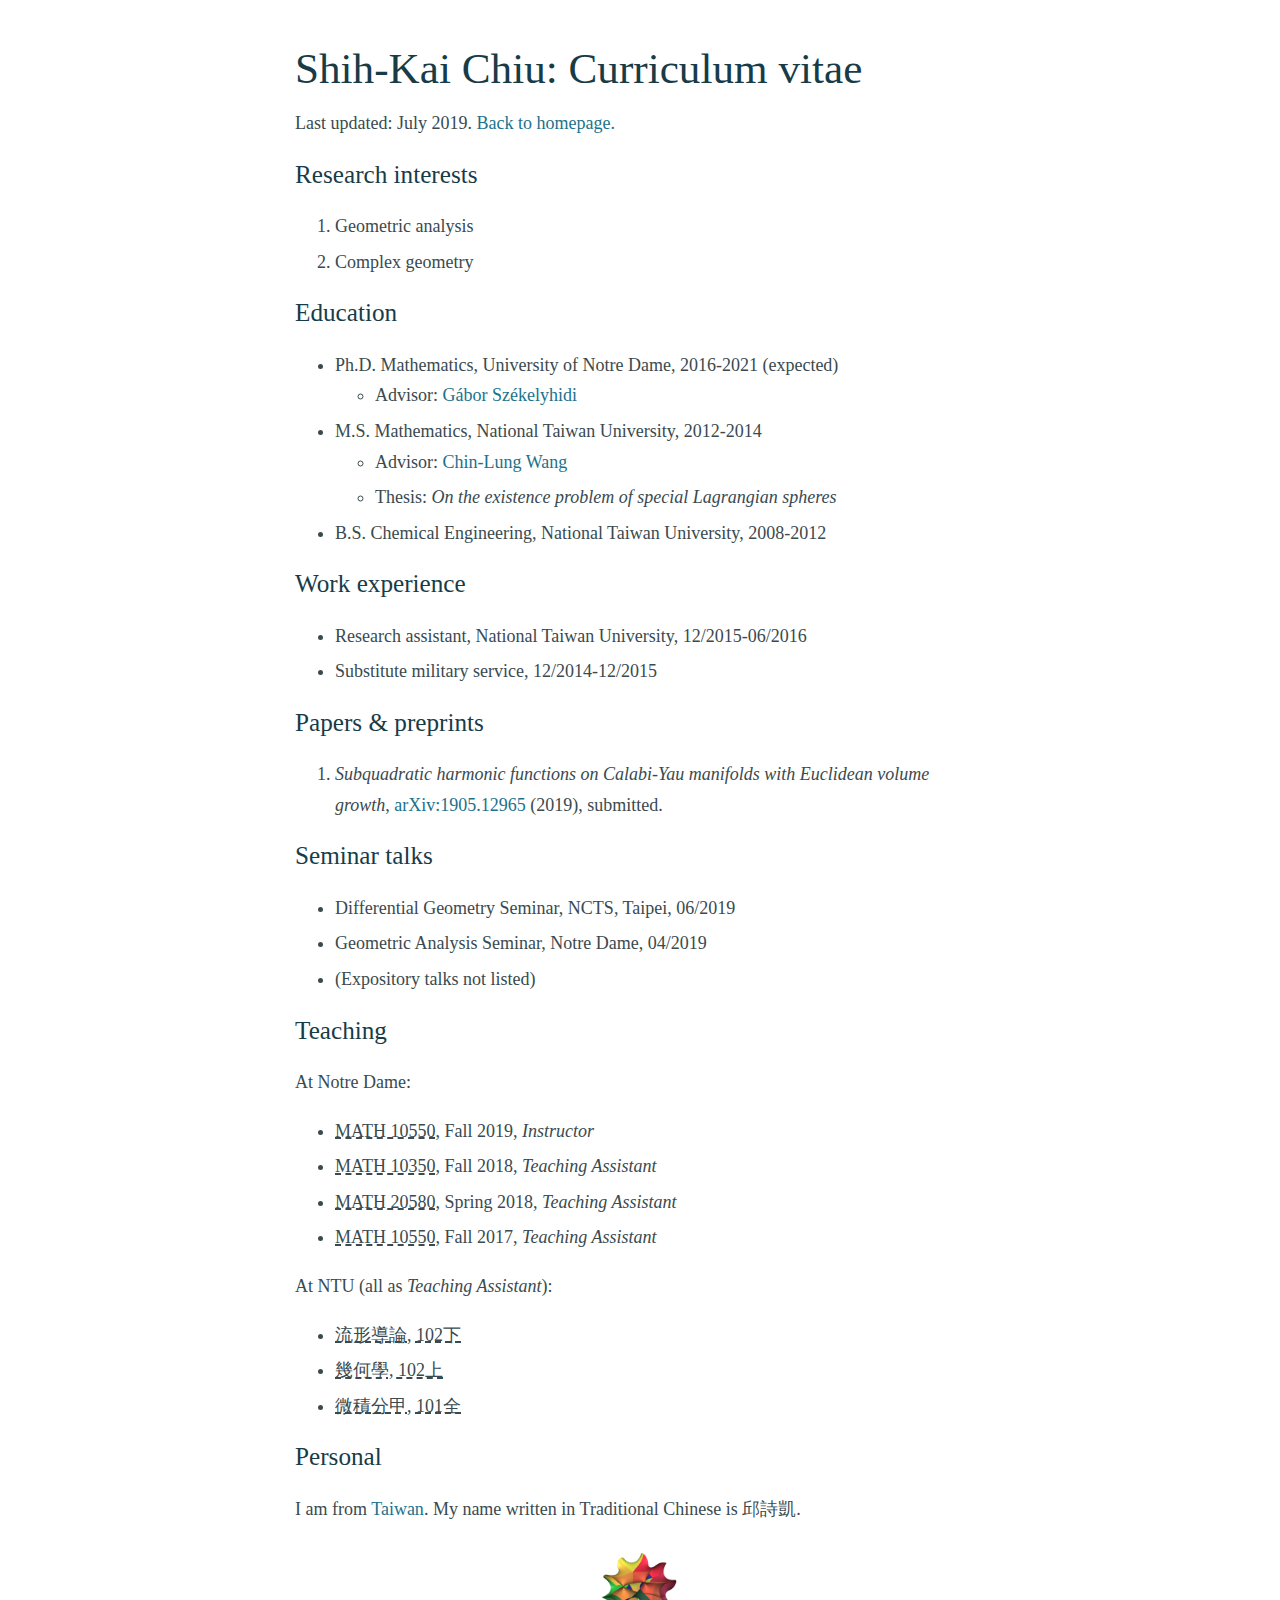
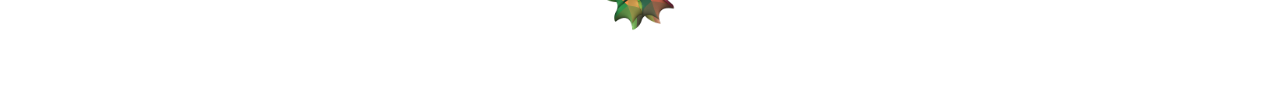
==== cv.html @ d83ecfb5 "added favicon" ====
<!DOCTYPE html>
<html>
<head>
  <title>Shih-Kai Chiu: Curriculum vitae</title>
  <meta charset="UTF-8">
  <meta name="viewport" content="width=device-width, initial-scale=1.0" />
  <meta name="format-detection" content="telephone=no">
  <link rel="stylesheet" type="text/css" href="page.css">
  <link rel="apple-touch-icon" sizes="180x180" href="/apple-touch-icon.png">
  <link rel="icon" type="image/png" sizes="32x32" href="/favicon-32x32.png">
  <link rel="icon" type="image/png" sizes="16x16" href="/favicon-16x16.png">
  <link rel="manifest" href="/site.webmanifest">
</head>
<body>
<div class="page">
<h1>Shih-Kai Chiu: Curriculum vitae</h1>

<p>Last updated: July 2019. <a href="index.html">Back to homepage.</a></p>

<h2>Research interests</h2>

<ol>
  <li>Geometric analysis</li>
  <li>Complex geometry</li>
</ol>

<h2>Education</h2>
<ul>
  <li>
    Ph.D. Mathematics, University of Notre Dame,
    2016-2021 (expected)
    <ul><li>Advisor: <a href="https://www3.nd.edu/~gszekely">Gábor
        Székelyhidi</a></li></ul>
  </li>
  <li>
    M.S. Mathematics, National Taiwan University, 2012-2014
    <ul>
      <li> Advisor: <a href="http://www.math.ntu.edu.tw/~dragon">Chin-Lung Wang</a></li>
      <li> Thesis: <em>On the existence problem of special Lagrangian spheres</em></li>
    </ul>
  <li>
    B.S. Chemical Engineering, National Taiwan University, 2008-2012
  </li>
</ul>

<h2>Work experience</h2>

<ul>
  <li>Research assistant, National Taiwan University, 12/2015-06/2016</li>
  <li>Substitute military service, 12/2014-12/2015</li>
</ul>

<h2>Papers & preprints</h2>

<ol>
  <li><em>Subquadratic harmonic functions on Calabi-Yau manifolds with
  Euclidean volume
  growth</em>, <a href="https://arxiv.org/abs/1905.12965">arXiv:1905.12965</a>
  (2019), submitted.</li>
</ol>

<h2>Seminar talks</h2>

<ul>
  <li>Differential Geometry Seminar, NCTS, Taipei, 06/2019</li>
  <li>Geometric Analysis Seminar, Notre Dame, 04/2019</li>
  <li>(Expository talks not listed)</li>
</ul>

<h2>Teaching</h2>
At Notre Dame:
<ul>
  <li><span class="q" title="Calculus I">MATH 10550</span>, Fall 2019, <em>Instructor</em></li>
  <li><span class="q" title="Calculus A">MATH 10350</span>, Fall 2018, <em>Teaching Assistant</em></li>
  <li><span class="q" title="Introduction to Linear Algebra and Differential Equations">MATH 20580</span>, Spring 2018, <em>Teaching Assistant</em></li>
  <li><span class="q" title="Calculus I">MATH 10550</span>, Fall 2017, <em>Teaching Assistant</em></li>
</ul>

At NTU (all as <em>Teaching Assistant</em>):
<ul>
  <li><span class="q" title="Introduction to manifolds, Spring 2014">流形導論, 102下</span></li>
  <li><span class="q" title="Differential geometry of curves and surfaces, Fall 2013">幾何學, 102上</span></li>
  <li><span class="q" title="Calculus, Fall 2012 - Spring 2013">微積分甲, 101全</span></li>
</ul>

<h2>Personal</h2>

<p>I am
from <a href="https://en.wikipedia.org/wiki/Taiwan">Taiwan</a>. My
  name written in Traditional Chinese is 邱詩凱.</p>
<center><img src="./CalabiYau5.jpg" width="100px"></center>
</div>
</body>
</html>
---- page.css ----
@viewport {
    width: device-width;
    initial-scale: 1.0;
}

body {
    line-height: 1.7em;
    font-family: Georgia, Palatino, 'Palatino Linotype', Times, 'Times New Roman', serif;
    font-size: 18px;
    color: rgb(58, 74, 79);
    /* color: #c0c0fa; */
    /* background: #ededed; */
}

.page {
    margin: 5% 3% 3%;
    margin-bottom: 5%;
    /* padding: 15px 15px 15px; */
}

@media screen and (min-width: 820px) {
    .page {
        width: 690px;
        margin: 0 auto;
        /* margin-top: 20px; */
        margin-bottom: 20px;
        padding-top: 10px;
        padding-bottom: 25px;
        /* padding: 40px 40px 40px; */
    }
}

.q {
    text-decoration: underline;
    text-decoration-style: dashed;
}

li {
    margin-bottom:5px;
}

a,a:visited {
    /* color: #6684E1; */
    /* font-weight: bold; */
    /* color: blue; */
    text-decoration: none;
    color: rgb(28, 114, 140);
}

a:hover {
    background: rgb(28, 114, 140);
    color: rgb(237, 242, 250);
}

h1 {
    font-size: 240%;
    line-height: 100%;
    font-weight: normal;
    color: rgb(24, 60, 71);
    /* color: rgb(28, 114, 140); */
    /* color: #06193d; */
    margin-bottom: 10px
}

h2 {
    /* margin-top: 30px; */
    font-weight: normal;
    font-size: 1.4em;
    color: rgb(24, 60, 71);
    /* color: rgb(28, 114, 140); */
    /* text-decoration: underline; */
}

h3 {
    font-size: 1.1em;
    font-weight: normal;
    color: rgb(24, 60, 71);
    margin-bottom: 1px;
}

.abstract {
    color: rgb(98, 124, 133);
    color: rgb(102, 119, 125);
}
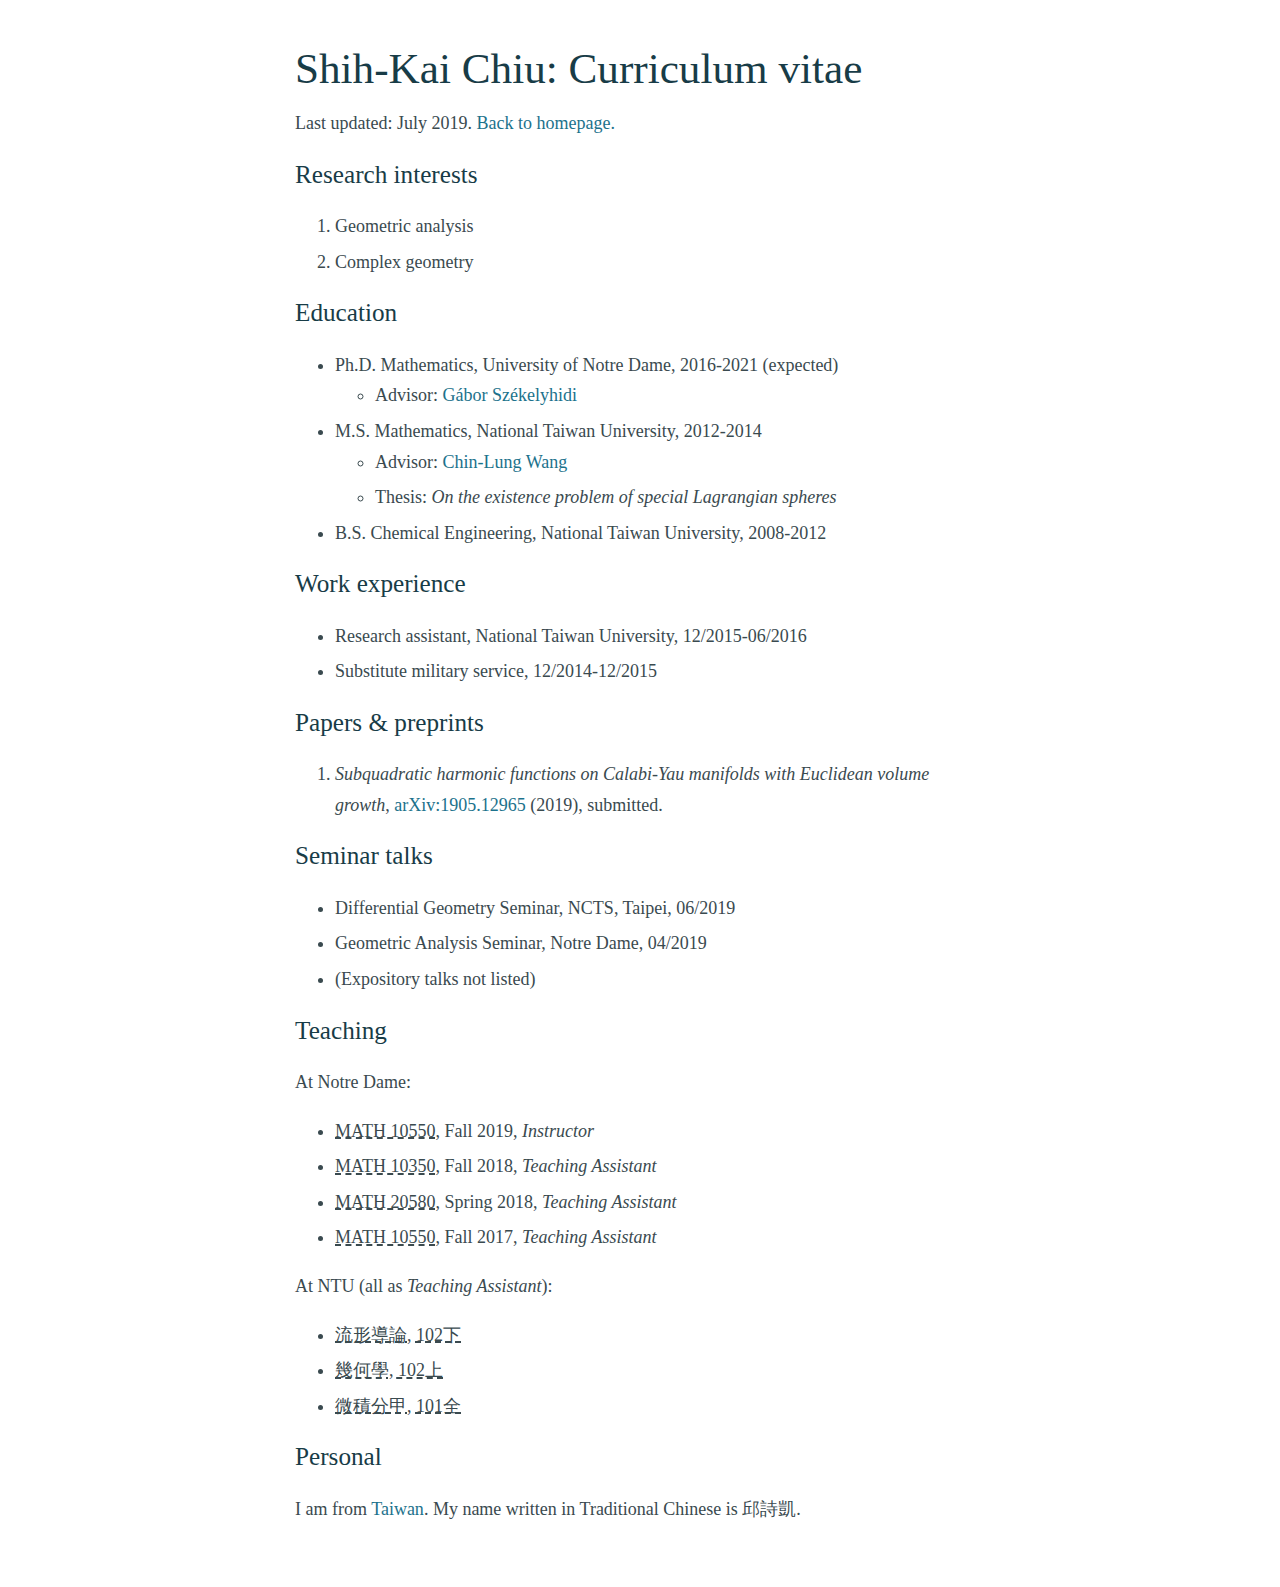
==== commit fce159e3: "Remove some stuff" ====
--- a/cv.html
+++ b/cv.html
@@ -10,6 +10,7 @@
   <link rel="icon" type="image/png" sizes="32x32" href="/favicon-32x32.png">
   <link rel="icon" type="image/png" sizes="16x16" href="/favicon-16x16.png">
   <link rel="manifest" href="/site.webmanifest">
+  <script type="text/javascript" src="./page.js"></script>
 </head>
 <body>
 <div class="page">
@@ -88,7 +89,6 @@
 <p>I am
 from <a href="https://en.wikipedia.org/wiki/Taiwan">Taiwan</a>. My
   name written in Traditional Chinese is 邱詩凱.</p>
-<center><img src="./CalabiYau5.jpg" width="100px"></center>
 </div>
 </body>
 </html>
--- a/page.css
+++ b/page.css
@@ -1,6 +1,11 @@
 @viewport {
     width: device-width;
     initial-scale: 1.0;
+}
+
+html {
+    scroll-behavior: smooth;
+    -webkit-overflow-scrolling: touch;
 }
 
 body {
@@ -47,11 +52,6 @@
     color: rgb(28, 114, 140);
 }
 
-a:hover {
-    background: rgb(28, 114, 140);
-    color: rgb(237, 242, 250);
-}
-
 h1 {
     font-size: 240%;
     line-height: 100%;
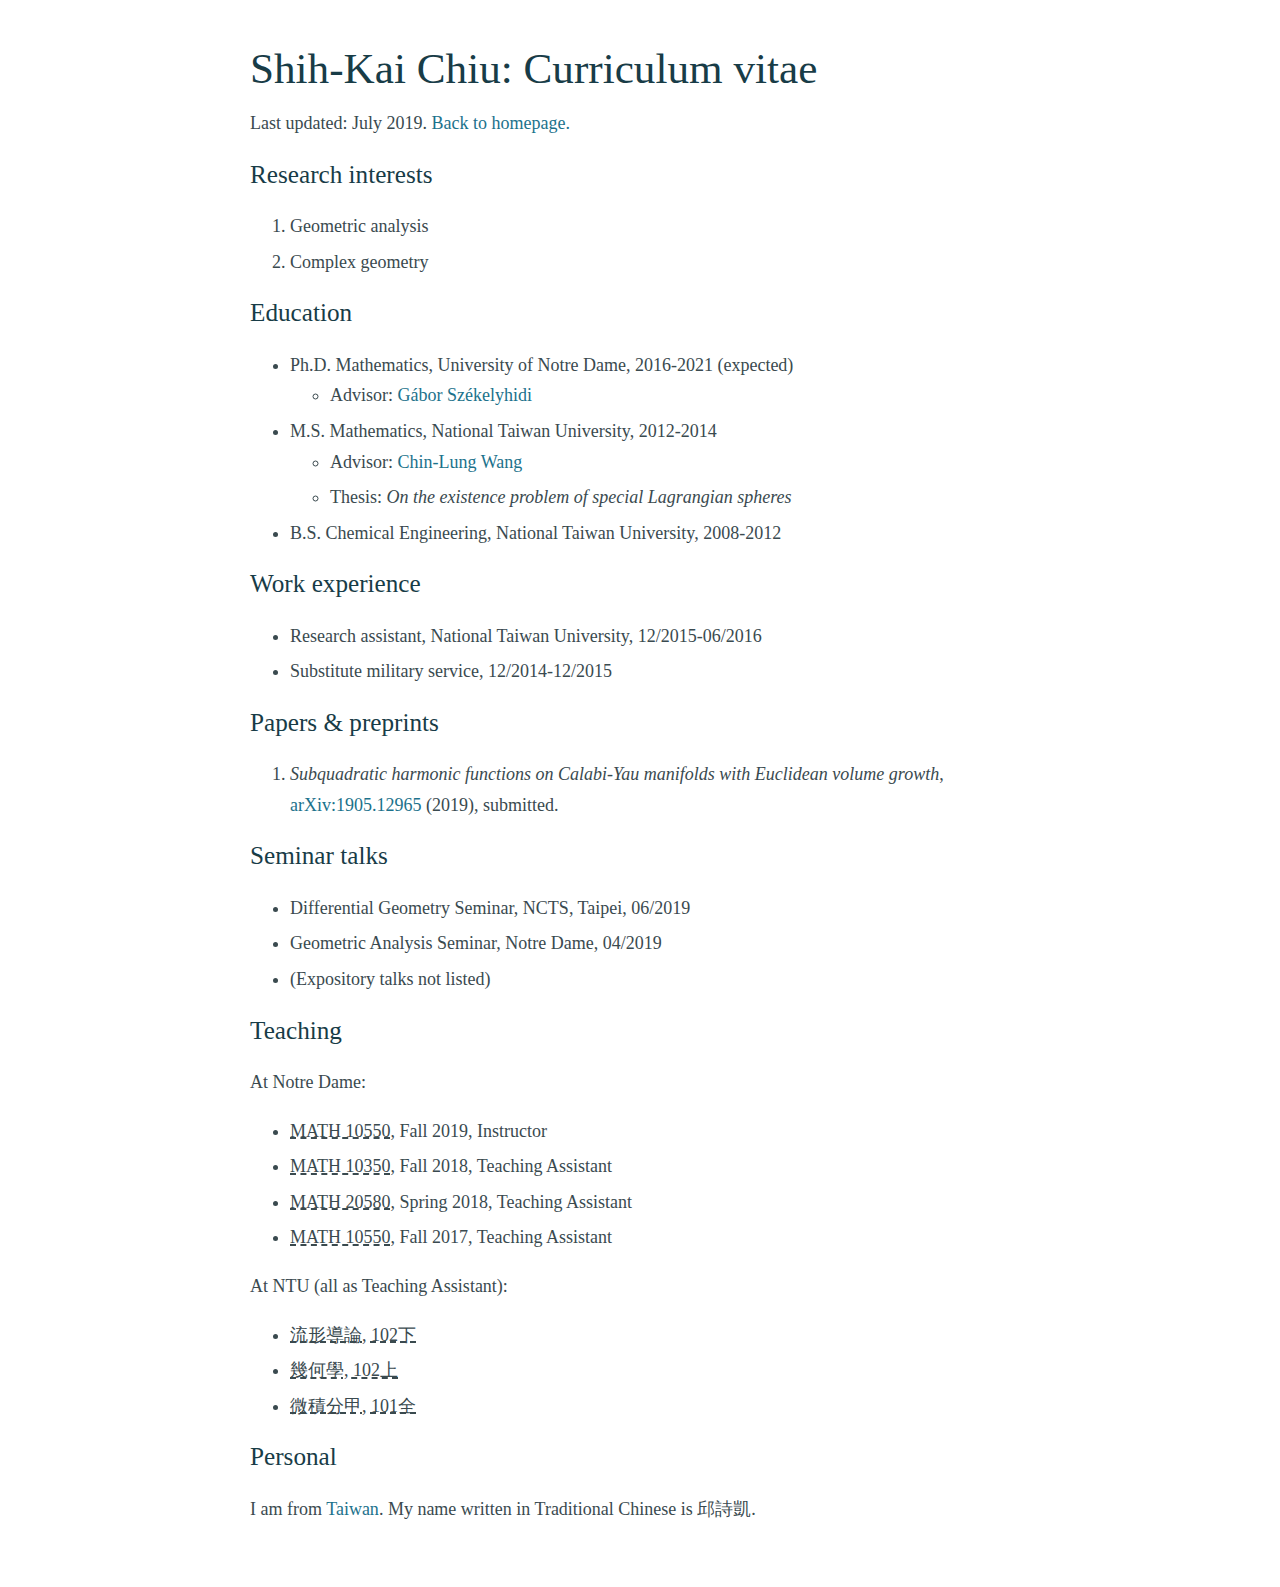
==== commit 38316ac3: "updated layout" ====
--- a/cv.html
+++ b/cv.html
@@ -71,13 +71,13 @@
 <h2>Teaching</h2>
 At Notre Dame:
 <ul>
-  <li><span class="q" title="Calculus I">MATH 10550</span>, Fall 2019, <em>Instructor</em></li>
-  <li><span class="q" title="Calculus A">MATH 10350</span>, Fall 2018, <em>Teaching Assistant</em></li>
-  <li><span class="q" title="Introduction to Linear Algebra and Differential Equations">MATH 20580</span>, Spring 2018, <em>Teaching Assistant</em></li>
-  <li><span class="q" title="Calculus I">MATH 10550</span>, Fall 2017, <em>Teaching Assistant</em></li>
+  <li><span class="q" title="Calculus I">MATH 10550</span>, Fall 2019, Instructor</li>
+  <li><span class="q" title="Calculus A">MATH 10350</span>, Fall 2018, Teaching Assistant</li>
+  <li><span class="q" title="Introduction to Linear Algebra and Differential Equations">MATH 20580</span>, Spring 2018, Teaching Assistant</li>
+  <li><span class="q" title="Calculus I">MATH 10550</span>, Fall 2017, Teaching Assistant</li>
 </ul>
 
-At NTU (all as <em>Teaching Assistant</em>):
+At NTU (all as Teaching Assistant):
 <ul>
   <li><span class="q" title="Introduction to manifolds, Spring 2014">流形導論, 102下</span></li>
   <li><span class="q" title="Differential geometry of curves and surfaces, Fall 2013">幾何學, 102上</span></li>
--- a/page.css
+++ b/page.css
@@ -10,7 +10,6 @@
 
 body {
     line-height: 1.7em;
-    font-family: Georgia, Palatino, 'Palatino Linotype', Times, 'Times New Roman', serif;
     font-size: 18px;
     color: rgb(58, 74, 79);
     /* color: #c0c0fa; */
@@ -25,7 +24,7 @@
 
 @media screen and (min-width: 820px) {
     .page {
-        width: 690px;
+        width: 780px;
         margin: 0 auto;
         /* margin-top: 20px; */
         margin-bottom: 20px;
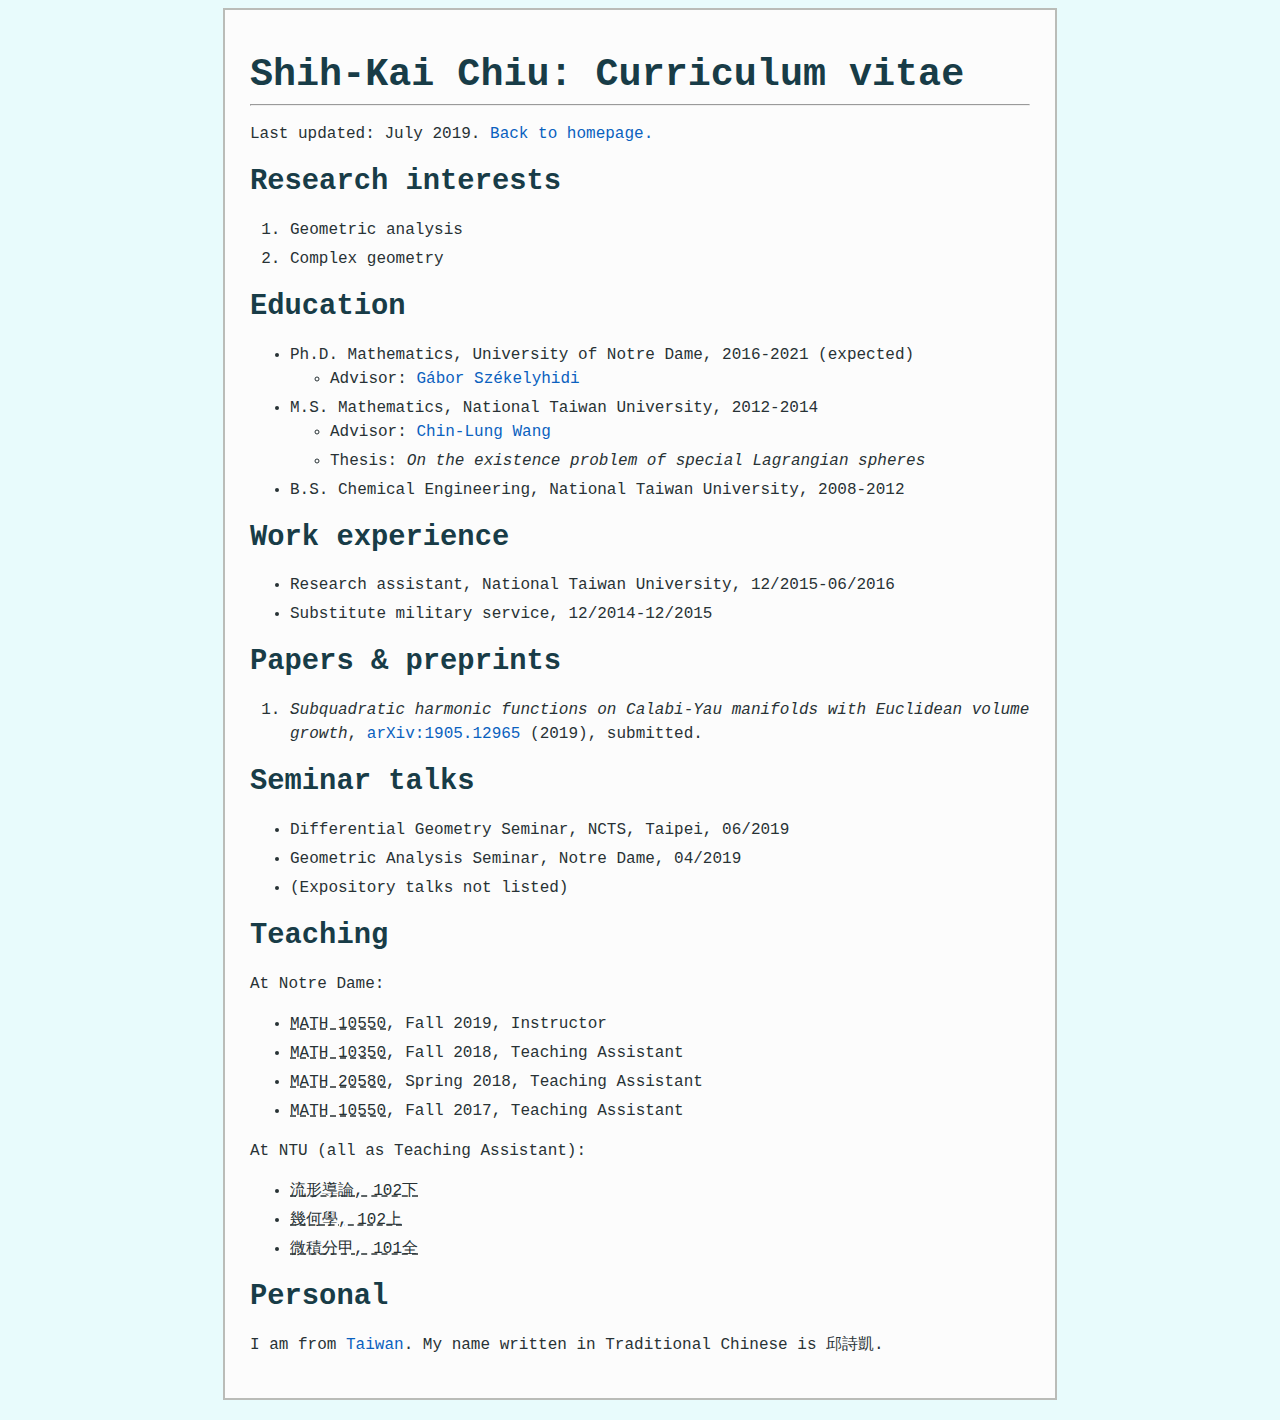
==== commit d727f29f: "Changed layout and fonts" ====
--- a/cv.html
+++ b/cv.html
@@ -15,6 +15,8 @@
 <body>
 <div class="page">
 <h1>Shih-Kai Chiu: Curriculum vitae</h1>
+
+<hr>
 
 <p>Last updated: July 2019. <a href="index.html">Back to homepage.</a></p>
 
--- a/page.css
+++ b/page.css
@@ -9,29 +9,45 @@
 }
 
 body {
-    line-height: 1.7em;
-    font-size: 18px;
-    color: rgb(58, 74, 79);
-    /* color: #c0c0fa; */
-    /* background: #ededed; */
+    line-height: 1.5em;
+    font-size: 16px;
+    color: #283235;
+    font-family: monospace;
+    background: #e8fbfc;
 }
 
 .page {
-    margin: 5% 3% 3%;
     margin-bottom: 5%;
-    /* padding: 15px 15px 15px; */
+    padding: 15px 15px 15px;
+    border: 2px solid #babcb8;
+    background: #fcfcfc;
+}
+
+.face {
+    border-radius:10px;
+    margin:5px;
 }
 
 @media screen and (min-width: 820px) {
     .page {
         width: 780px;
         margin: 0 auto;
-        /* margin-top: 20px; */
         margin-bottom: 20px;
-        padding-top: 10px;
+        padding-top: 20px;
+        padding-left: 25px;
+        padding-right: 25px;
         padding-bottom: 25px;
-        /* padding: 40px 40px 40px; */
     }
+    .face {
+        float: right;
+    }
+    .intro {
+    height: 220px;
+    }
+}
+
+hr {
+    color: #babcb8;
 }
 
 .q {
@@ -44,40 +60,28 @@
 }
 
 a,a:visited {
-    /* color: #6684E1; */
-    /* font-weight: bold; */
-    /* color: blue; */
     text-decoration: none;
-    color: rgb(28, 114, 140);
+    color: #0a61bf;
 }
 
 h1 {
     font-size: 240%;
     line-height: 100%;
-    font-weight: normal;
     color: rgb(24, 60, 71);
-    /* color: rgb(28, 114, 140); */
-    /* color: #06193d; */
-    margin-bottom: 10px
+    margin-bottom: 10px;
 }
 
 h2 {
-    /* margin-top: 30px; */
-    font-weight: normal;
-    font-size: 1.4em;
+    font-size: 180%;
     color: rgb(24, 60, 71);
-    /* color: rgb(28, 114, 140); */
-    /* text-decoration: underline; */
 }
 
 h3 {
-    font-size: 1.1em;
-    font-weight: normal;
+    font-size: 140%;
     color: rgb(24, 60, 71);
     margin-bottom: 1px;
 }
 
 .abstract {
-    color: rgb(98, 124, 133);
     color: rgb(102, 119, 125);
 }
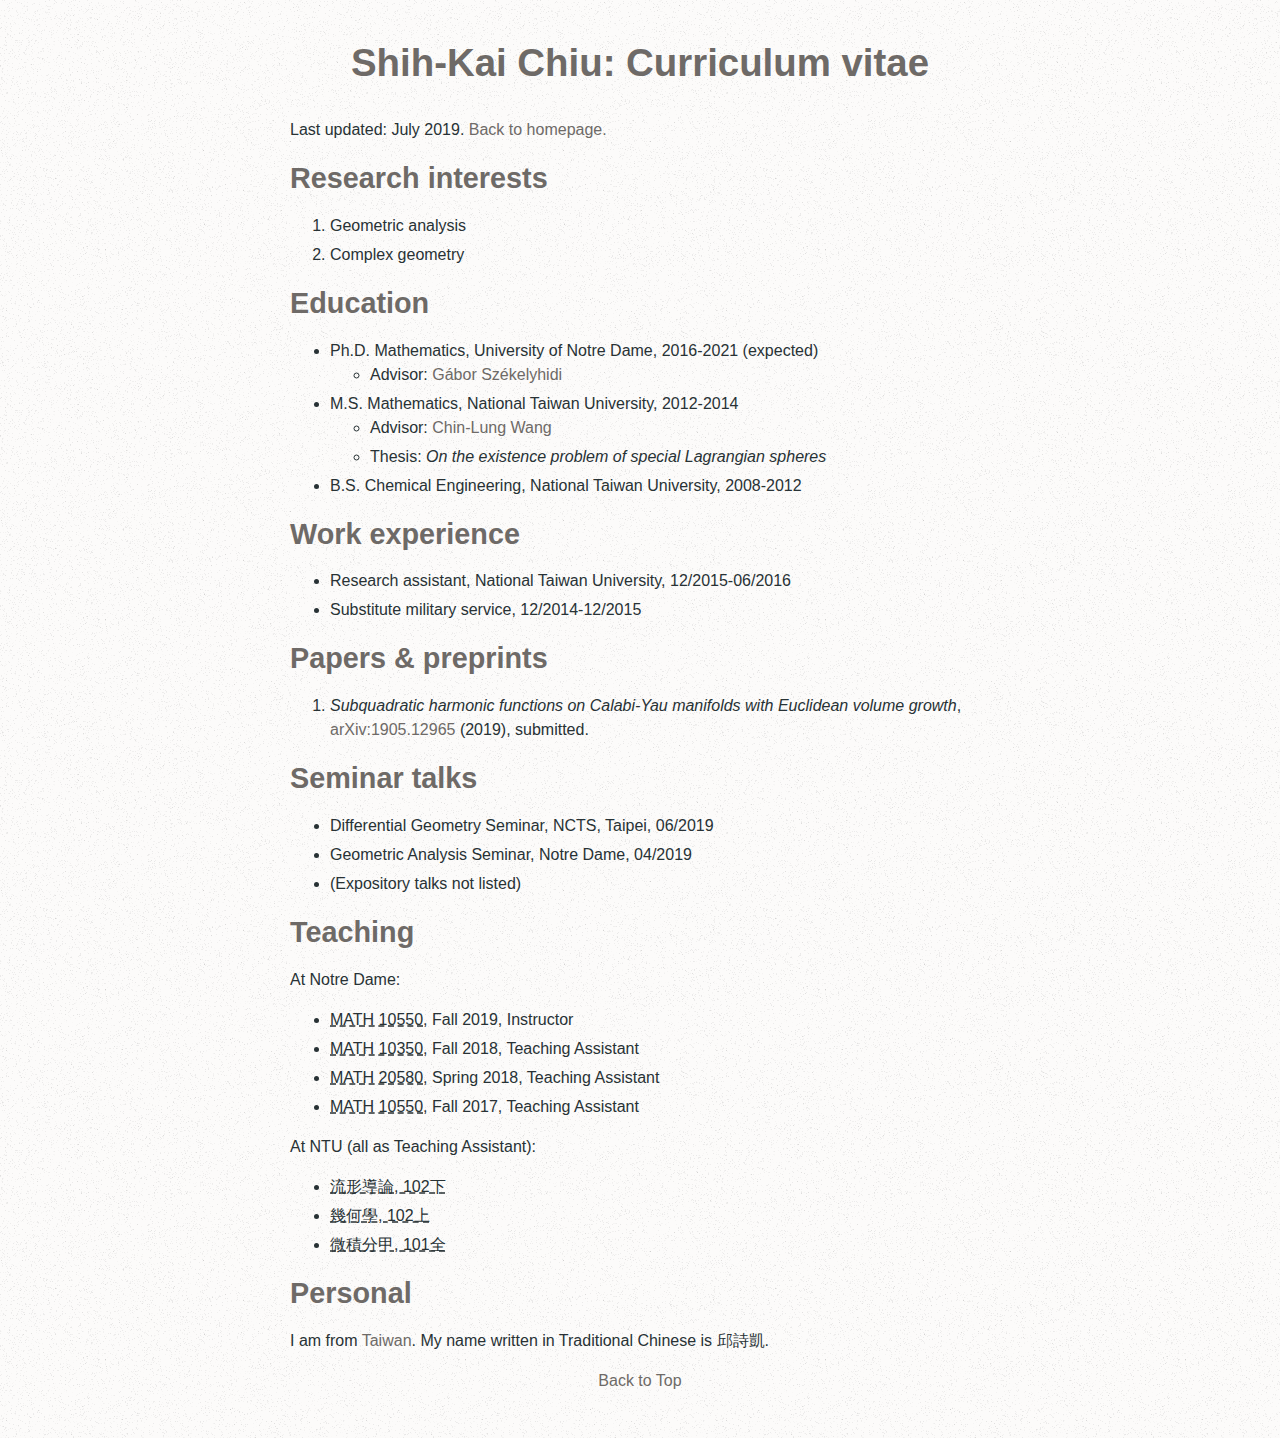
==== commit 6fd4f9d2: "updated photo; modified layout" ====
--- a/cv.html
+++ b/cv.html
@@ -1,96 +1,97 @@
 <!DOCTYPE html>
 <html>
-<head>
-  <title>Shih-Kai Chiu: Curriculum vitae</title>
-  <meta charset="UTF-8">
-  <meta name="viewport" content="width=device-width, initial-scale=1.0" />
-  <meta name="format-detection" content="telephone=no">
-  <link rel="stylesheet" type="text/css" href="page.css">
-  <link rel="apple-touch-icon" sizes="180x180" href="/apple-touch-icon.png">
-  <link rel="icon" type="image/png" sizes="32x32" href="/favicon-32x32.png">
-  <link rel="icon" type="image/png" sizes="16x16" href="/favicon-16x16.png">
-  <link rel="manifest" href="/site.webmanifest">
-  <script type="text/javascript" src="./page.js"></script>
-</head>
-<body>
-<div class="page">
-<h1>Shih-Kai Chiu: Curriculum vitae</h1>
+  <head>
+    <title>Shih-Kai Chiu: Curriculum vitae</title>
+    <meta charset="UTF-8">
+    <meta name="viewport" content="width=device-width, initial-scale=1.0" />
+    <meta name="format-detection" content="telephone=no">
+    <link rel="stylesheet" type="text/css" href="page.css">
+    <link rel="apple-touch-icon" sizes="180x180" href="/apple-touch-icon.png">
+    <link rel="icon" type="image/png" sizes="32x32" href="/favicon-32x32.png">
+    <link rel="icon" type="image/png" sizes="16x16" href="/favicon-16x16.png">
+    <link rel="manifest" href="/site.webmanifest">
+    <script type="text/javascript" src="./page.js"></script>
+  </head>
+  <body>
+    <div class="page">
+      <h1>Shih-Kai Chiu: Curriculum vitae</h1>
 
-<hr>
+      <p>Last updated: July 2019. <a href="index.html">Back to homepage.</a></p>
 
-<p>Last updated: July 2019. <a href="index.html">Back to homepage.</a></p>
+      <h2>Research interests</h2>
 
-<h2>Research interests</h2>
+      <ol>
+        <li>Geometric analysis</li>
+        <li>Complex geometry</li>
+      </ol>
 
-<ol>
-  <li>Geometric analysis</li>
-  <li>Complex geometry</li>
-</ol>
+      <h2>Education</h2>
+      <ul>
+        <li>
+          Ph.D. Mathematics, University of Notre Dame,
+          2016-2021 (expected)
+          <ul><li>Advisor: <a href="https://www3.nd.edu/~gszekely">Gábor
+                Székelyhidi</a></li></ul>
+        </li>
+        <li>
+          M.S. Mathematics, National Taiwan University, 2012-2014
+          <ul>
+            <li> Advisor: <a href="http://www.math.ntu.edu.tw/~dragon">Chin-Lung Wang</a></li>
+            <li> Thesis: <em>On the existence problem of special Lagrangian spheres</em></li>
+          </ul>
+        <li>
+          B.S. Chemical Engineering, National Taiwan University, 2008-2012
+        </li>
+      </ul>
 
-<h2>Education</h2>
-<ul>
-  <li>
-    Ph.D. Mathematics, University of Notre Dame,
-    2016-2021 (expected)
-    <ul><li>Advisor: <a href="https://www3.nd.edu/~gszekely">Gábor
-        Székelyhidi</a></li></ul>
-  </li>
-  <li>
-    M.S. Mathematics, National Taiwan University, 2012-2014
-    <ul>
-      <li> Advisor: <a href="http://www.math.ntu.edu.tw/~dragon">Chin-Lung Wang</a></li>
-      <li> Thesis: <em>On the existence problem of special Lagrangian spheres</em></li>
-    </ul>
-  <li>
-    B.S. Chemical Engineering, National Taiwan University, 2008-2012
-  </li>
-</ul>
+      <h2>Work experience</h2>
 
-<h2>Work experience</h2>
+      <ul>
+        <li>Research assistant, National Taiwan University, 12/2015-06/2016</li>
+        <li>Substitute military service, 12/2014-12/2015</li>
+      </ul>
 
-<ul>
-  <li>Research assistant, National Taiwan University, 12/2015-06/2016</li>
-  <li>Substitute military service, 12/2014-12/2015</li>
-</ul>
+      <h2>Papers & preprints</h2>
 
-<h2>Papers & preprints</h2>
+      <ol>
+        <li><em>Subquadratic harmonic functions on Calabi-Yau manifolds with
+            Euclidean volume
+            growth</em>, <a href="https://arxiv.org/abs/1905.12965">arXiv:1905.12965</a>
+          (2019), submitted.</li>
+      </ol>
 
-<ol>
-  <li><em>Subquadratic harmonic functions on Calabi-Yau manifolds with
-  Euclidean volume
-  growth</em>, <a href="https://arxiv.org/abs/1905.12965">arXiv:1905.12965</a>
-  (2019), submitted.</li>
-</ol>
+      <h2>Seminar talks</h2>
 
-<h2>Seminar talks</h2>
+      <ul>
+        <li>Differential Geometry Seminar, NCTS, Taipei, 06/2019</li>
+        <li>Geometric Analysis Seminar, Notre Dame, 04/2019</li>
+        <li>(Expository talks not listed)</li>
+      </ul>
 
-<ul>
-  <li>Differential Geometry Seminar, NCTS, Taipei, 06/2019</li>
-  <li>Geometric Analysis Seminar, Notre Dame, 04/2019</li>
-  <li>(Expository talks not listed)</li>
-</ul>
+      <h2>Teaching</h2>
+      At Notre Dame:
+      <ul>
+        <li><span class="q" title="Calculus I">MATH 10550</span>, Fall 2019, Instructor</li>
+        <li><span class="q" title="Calculus A">MATH 10350</span>, Fall 2018, Teaching Assistant</li>
+        <li><span class="q" title="Introduction to Linear Algebra and Differential Equations">MATH 20580</span>, Spring 2018, Teaching Assistant</li>
+        <li><span class="q" title="Calculus I">MATH 10550</span>, Fall 2017, Teaching Assistant</li>
+      </ul>
 
-<h2>Teaching</h2>
-At Notre Dame:
-<ul>
-  <li><span class="q" title="Calculus I">MATH 10550</span>, Fall 2019, Instructor</li>
-  <li><span class="q" title="Calculus A">MATH 10350</span>, Fall 2018, Teaching Assistant</li>
-  <li><span class="q" title="Introduction to Linear Algebra and Differential Equations">MATH 20580</span>, Spring 2018, Teaching Assistant</li>
-  <li><span class="q" title="Calculus I">MATH 10550</span>, Fall 2017, Teaching Assistant</li>
-</ul>
+      At NTU (all as Teaching Assistant):
+      <ul>
+        <li><span class="q" title="Introduction to manifolds, Spring 2014">流形導論, 102下</span></li>
+        <li><span class="q" title="Differential geometry of curves and surfaces, Fall 2013">幾何學, 102上</span></li>
+        <li><span class="q" title="Calculus, Fall 2012 - Spring 2013">微積分甲, 101全</span></li>
+      </ul>
 
-At NTU (all as Teaching Assistant):
-<ul>
-  <li><span class="q" title="Introduction to manifolds, Spring 2014">流形導論, 102下</span></li>
-  <li><span class="q" title="Differential geometry of curves and surfaces, Fall 2013">幾何學, 102上</span></li>
-  <li><span class="q" title="Calculus, Fall 2012 - Spring 2013">微積分甲, 101全</span></li>
-</ul>
+      <h2>Personal</h2>
 
-<h2>Personal</h2>
+      <p>I am
+        from <a href="https://en.wikipedia.org/wiki/Taiwan">Taiwan</a>. My
+        name written in Traditional Chinese is 邱詩凱.</p>
 
-<p>I am
-from <a href="https://en.wikipedia.org/wiki/Taiwan">Taiwan</a>. My
-  name written in Traditional Chinese is 邱詩凱.</p>
-</div>
-</body>
+      <center><a href="javascript:backTop()">Back to Top</a>
+    </div>
+
+  </body>
 </html>
--- a/page.css
+++ b/page.css
@@ -12,15 +12,22 @@
     line-height: 1.5em;
     font-size: 16px;
     color: #283235;
-    font-family: monospace;
-    background: #e8fbfc;
+    font-family: Helvetica;
+    text-size-adjust: none;
+    -webkit-text-size-adjust: 100%;
+    background-image: url(noise.png);
 }
 
 .page {
     margin-bottom: 5%;
+    /* border: 2px solid #babcb8; */
+    border-style: none;
+    /* background: #fcfbfa; */
     padding: 15px 15px 15px;
-    border: 2px solid #babcb8;
-    background: #fcfcfc;
+}
+
+p {
+    text-align: justify;
 }
 
 .face {
@@ -28,21 +35,30 @@
     margin:5px;
 }
 
+
+@media screen and (min-width: 600px) {
+    .face {
+        float: right;
+        margin-left: 50px;
+    }
+    .intro {
+        height: 220px;
+    }
+    h1 {
+        text-align: center;
+    }
+
+}
+
 @media screen and (min-width: 820px) {
     .page {
-        width: 780px;
+        width: 700px;
         margin: 0 auto;
         margin-bottom: 20px;
-        padding-top: 20px;
+        padding-top: 10px;
         padding-left: 25px;
         padding-right: 25px;
         padding-bottom: 25px;
-    }
-    .face {
-        float: right;
-    }
-    .intro {
-    height: 220px;
     }
 }
 
@@ -61,27 +77,37 @@
 
 a,a:visited {
     text-decoration: none;
-    color: #0a61bf;
+    color: #6e6a67;
+}
+
+a:hover {
+    background: #fcd349;
+    background: #fcdd8d;
+    font-size: 102%;
 }
 
 h1 {
     font-size: 240%;
     line-height: 100%;
-    color: rgb(24, 60, 71);
+    padding-bottom: 20px;
     margin-bottom: 10px;
+    color: #6e6a67;
 }
 
 h2 {
     font-size: 180%;
     color: rgb(24, 60, 71);
+    color: #6e6a67;
 }
 
 h3 {
     font-size: 140%;
     color: rgb(24, 60, 71);
     margin-bottom: 1px;
+    color: #6e6a67;
 }
 
 .abstract {
     color: rgb(102, 119, 125);
 }
+
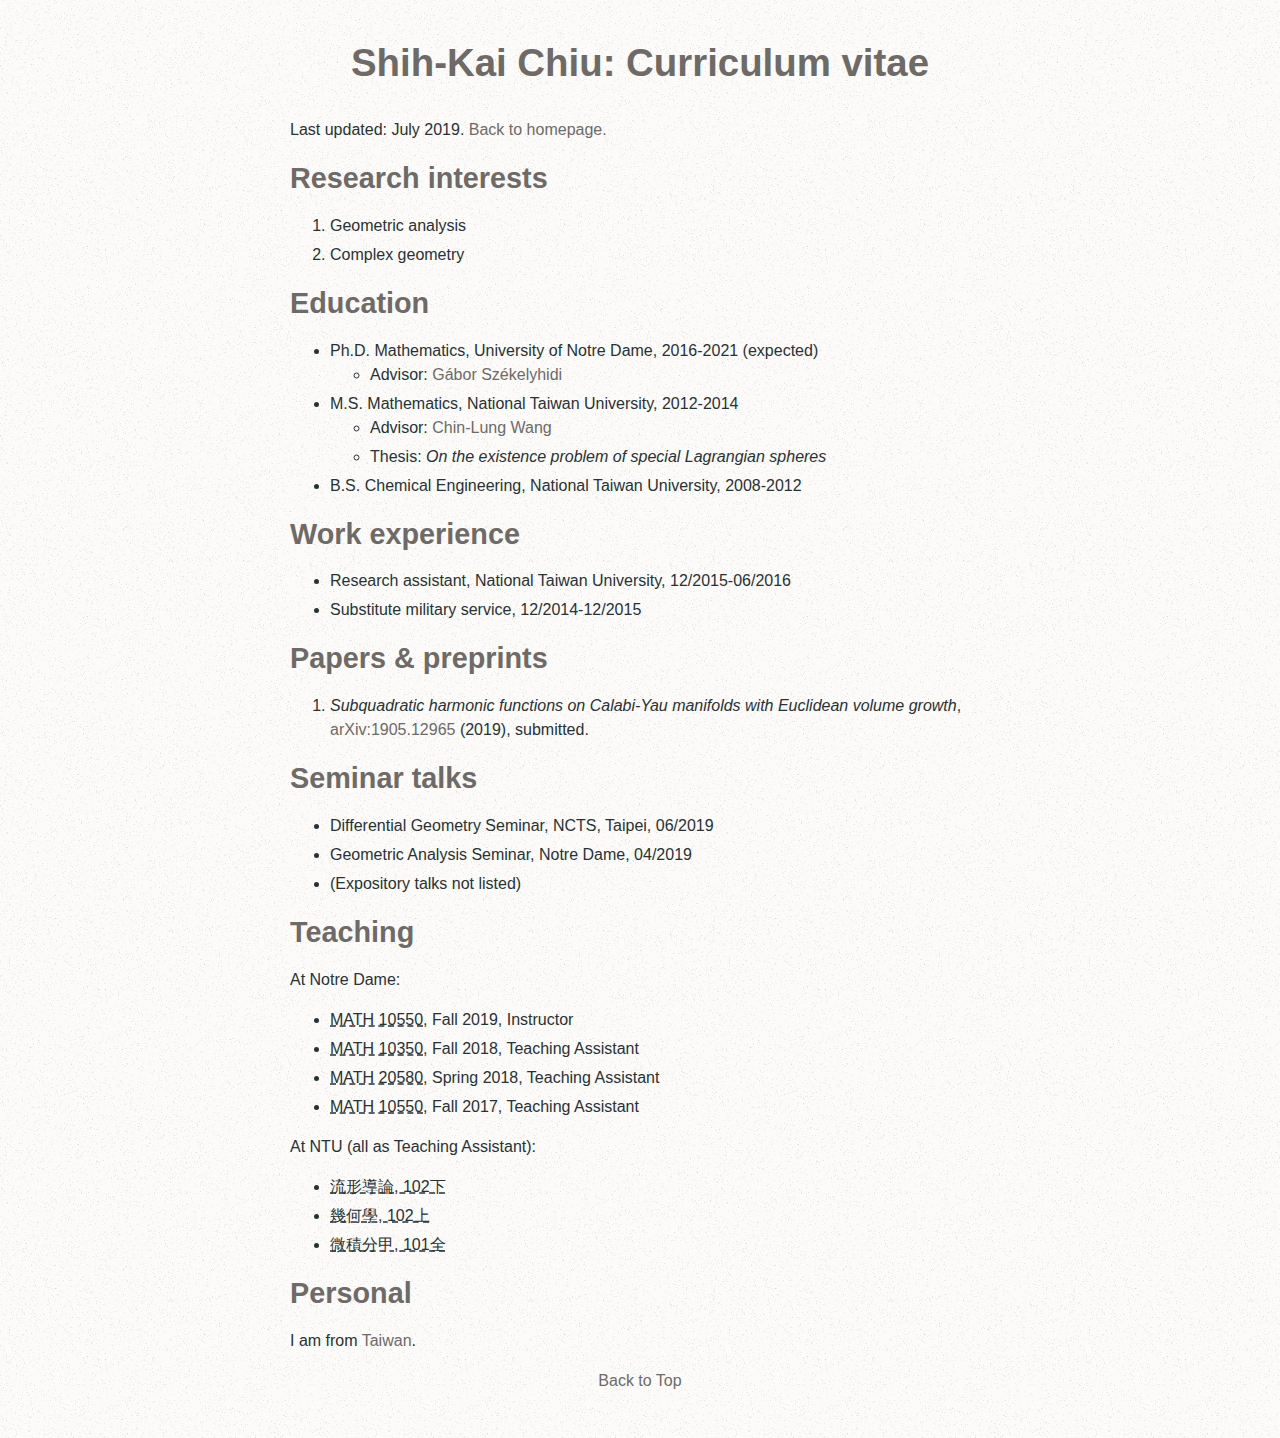
==== commit 43981225: "minor change of layout" ====
--- a/cv.html
+++ b/cv.html
@@ -86,9 +86,10 @@
 
       <h2>Personal</h2>
 
-      <p>I am
-        from <a href="https://en.wikipedia.org/wiki/Taiwan">Taiwan</a>. My
-        name written in Traditional Chinese is 邱詩凱.</p>
+      <p>
+        I am
+        from <a href="https://en.wikipedia.org/wiki/Taiwan">Taiwan</a>.
+      </p>
 
       <center><a href="javascript:backTop()">Back to Top</a>
     </div>
--- a/page.css
+++ b/page.css
@@ -9,7 +9,7 @@
 }
 
 body {
-    line-height: 1.5em;
+    line-height: 24px;
     font-size: 16px;
     color: #283235;
     font-family: Helvetica;
@@ -28,6 +28,14 @@
 
 p {
     text-align: justify;
+}
+
+p.desc::first-letter{
+    float: left;
+    font-size: 48px;
+    line-height: 48px;
+    padding-right: 5px;
+    color: #6e6a67;
 }
 
 .face {
@@ -83,6 +91,8 @@
 a:hover {
     background: #fcd349;
     background: #fcdd8d;
+    border-radius: 5px;
+    padding: 2px;
     font-size: 102%;
 }
 
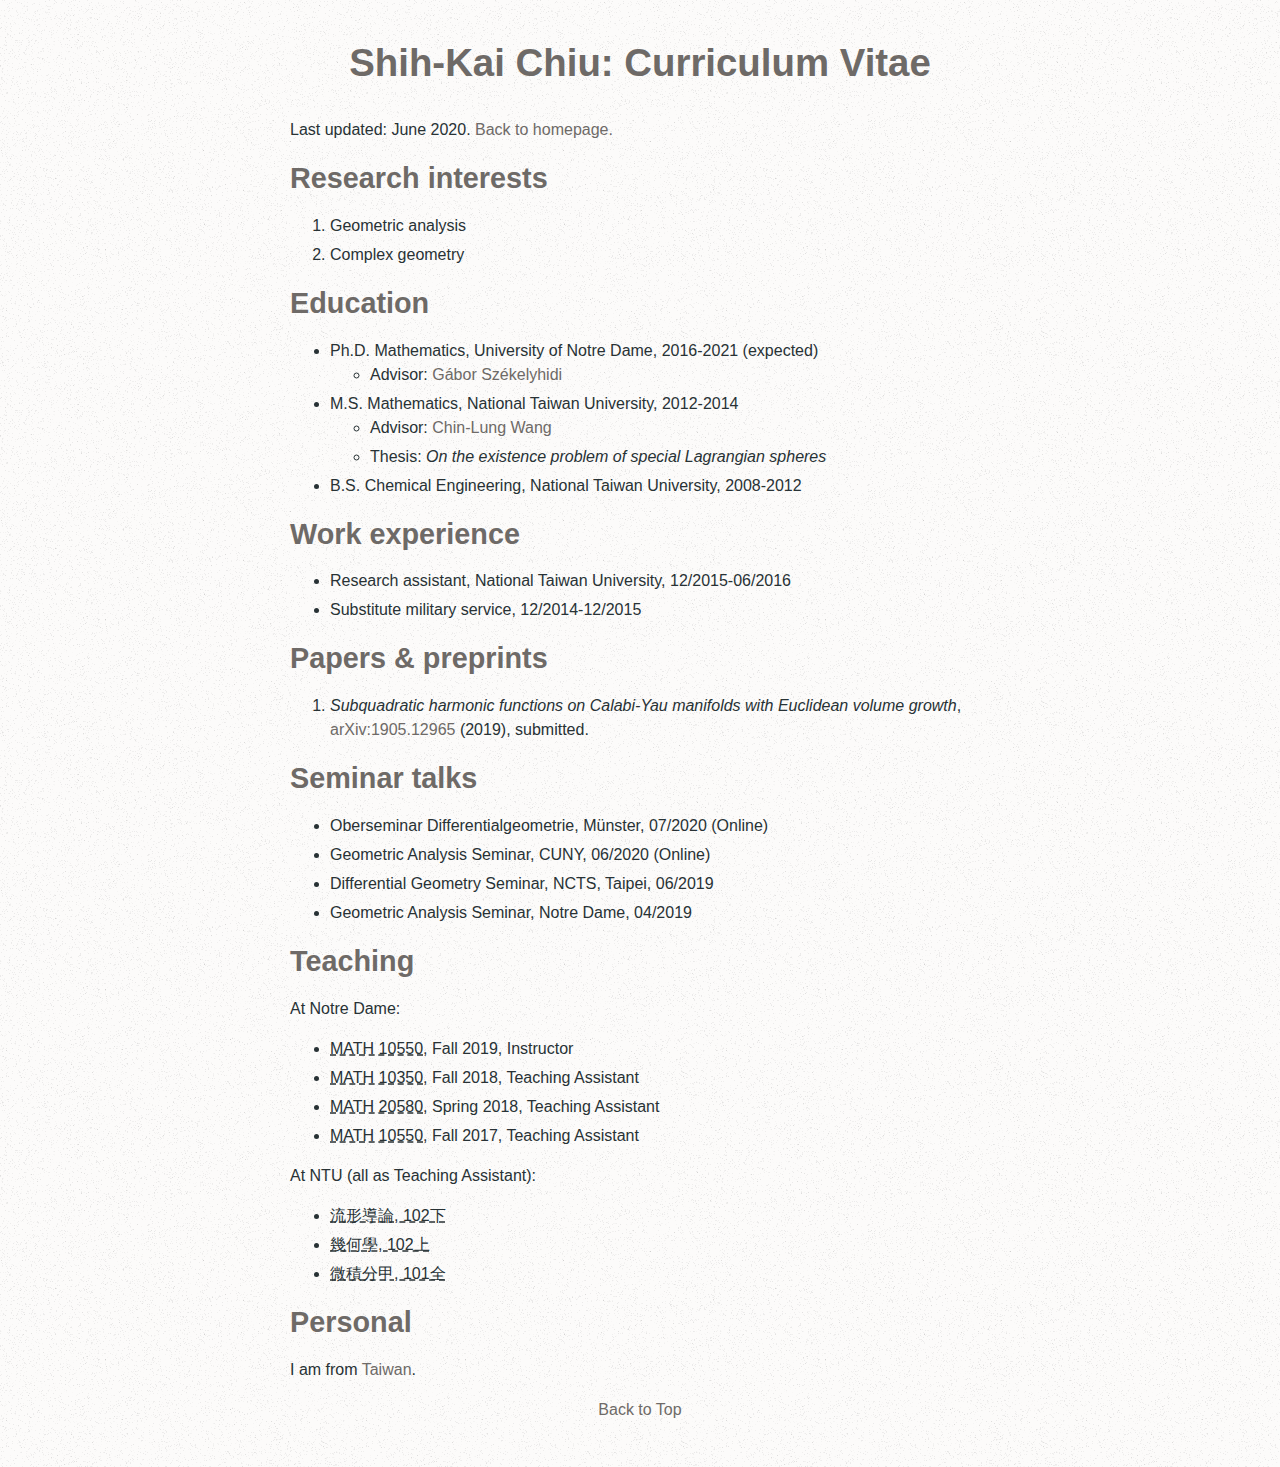
==== commit 15fa6817: "Update CV" ====
--- a/cv.html
+++ b/cv.html
@@ -14,9 +14,9 @@
   </head>
   <body>
     <div class="page">
-      <h1>Shih-Kai Chiu: Curriculum vitae</h1>
+      <h1>Shih-Kai Chiu: Curriculum Vitae</h1>
 
-      <p>Last updated: July 2019. <a href="index.html">Back to homepage.</a></p>
+      <p>Last updated: June 2020. <a href="index.html">Back to homepage.</a></p>
 
       <h2>Research interests</h2>
 
@@ -63,11 +63,11 @@
       <h2>Seminar talks</h2>
 
       <ul>
+        <li>Oberseminar Differentialgeometrie, Münster, 07/2020 (Online)</li>
+        <li>Geometric Analysis Seminar, CUNY, 06/2020 (Online)</li>
         <li>Differential Geometry Seminar, NCTS, Taipei, 06/2019</li>
         <li>Geometric Analysis Seminar, Notre Dame, 04/2019</li>
-        <li>(Expository talks not listed)</li>
       </ul>
-
       <h2>Teaching</h2>
       At Notre Dame:
       <ul>
